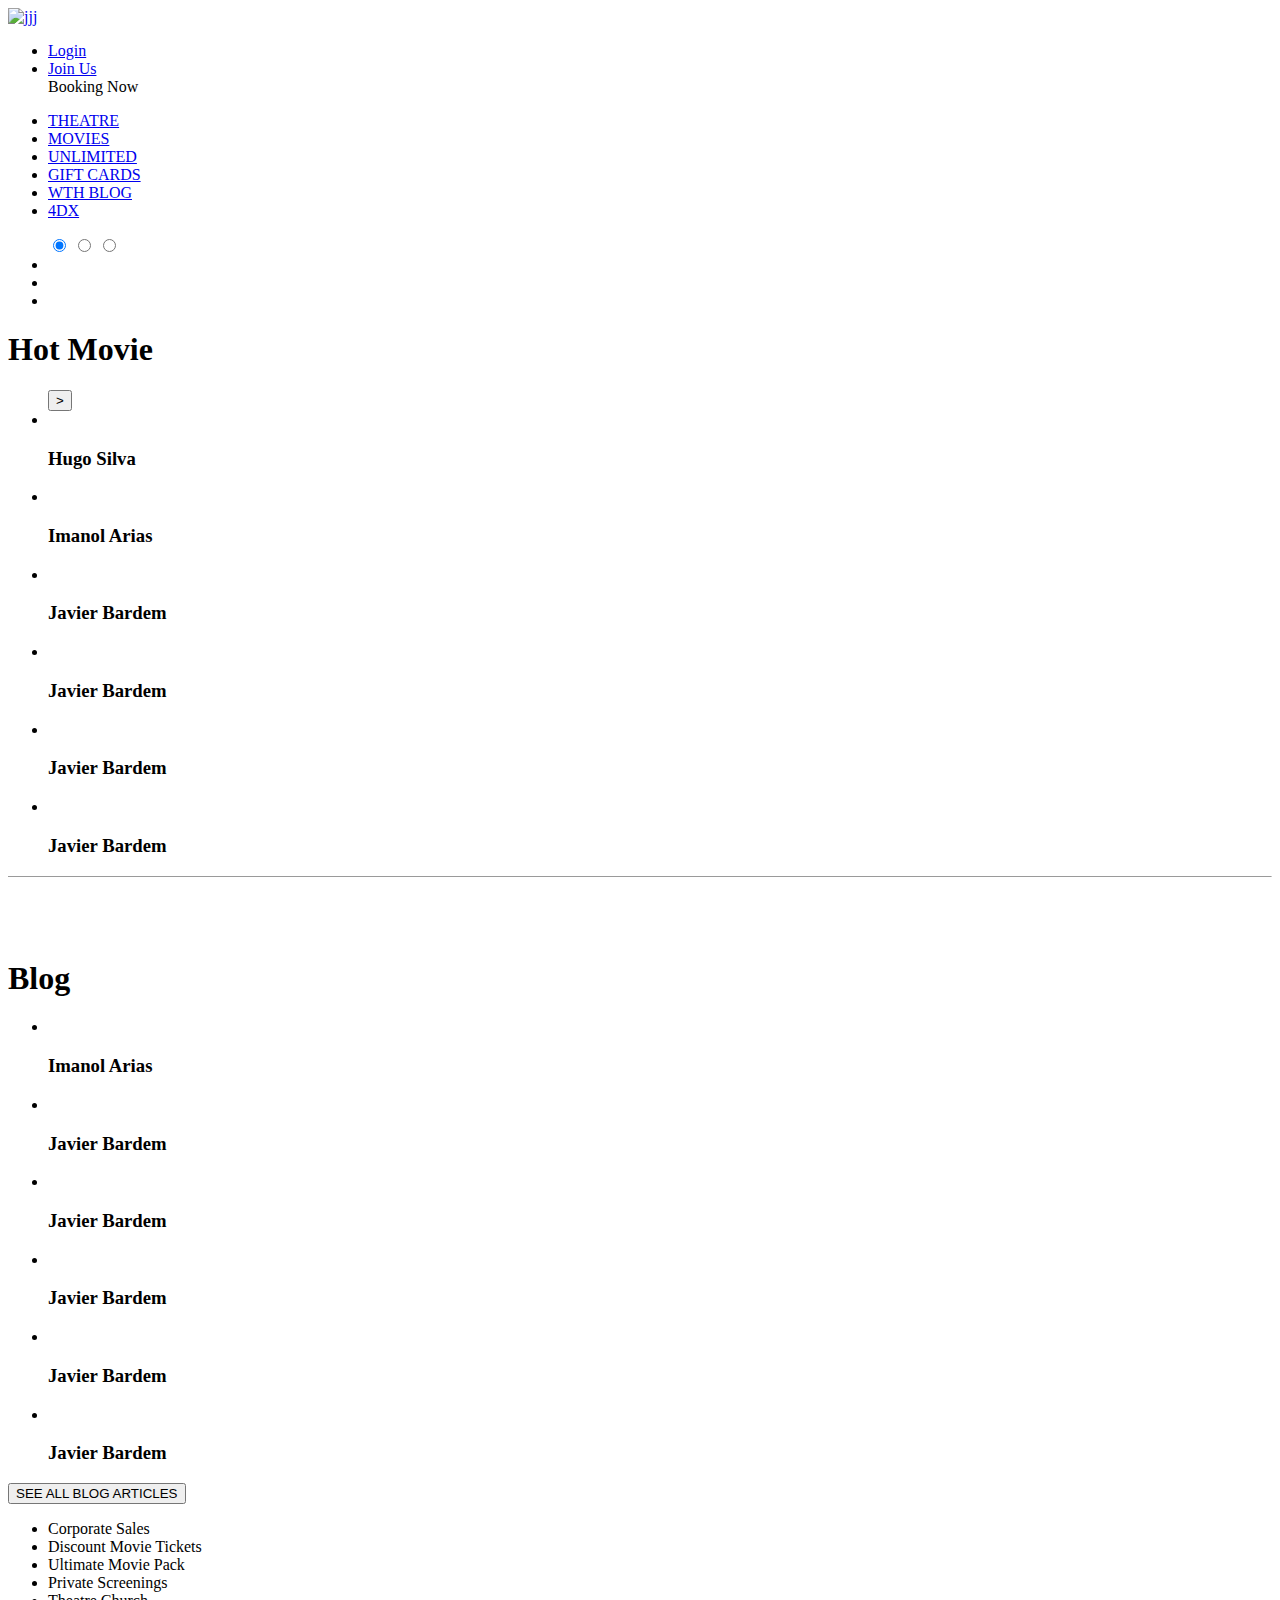
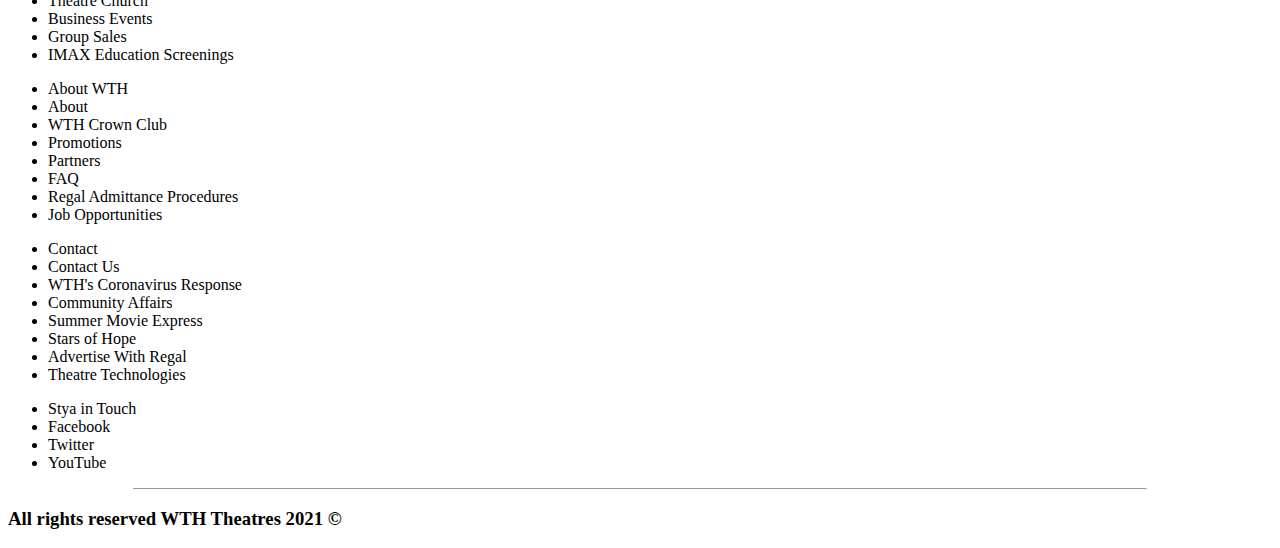
==== index.html @ 6fe7f250 "add all link and banner pic" ====
<!doctype html>
<html>

<head>
	<meta charset="UTF-8">
	<title>What The Hours</title>
	<link href="indexStyle.css" rel="stylesheet" type="text/css">
</head>

<body>

	<div class="wrapper">
		<div class='logoBar'>
			<div class="logo">
				<a href="index.html">
                    <img src="WTHLogo.png" alt="jjj">
                </a>
			</div>
			<div class="logoBarRight">
				<ul>
					<li><a href="#">Login</a></li>
					<li><a href="#">Join Us</a></li>
					<botton class='search'>Booking Now</botton>
				</ul>
			</div>
		</div>
		<div class='navbar'>
			<ul>
				<li><a href="#">THEATRE</a></li>
				<li><a href="/moviePage.html">MOVIES</a></li>
				<li><a href="/unlimited.html">UNLIMITED</a></li>
				<li><a href="/giftcard.html">GIFT CARDS</a></li>
				<li><a href="/blog.html">WTH BLOG</a></li>
				<li><a href="#">4DX</a></li>
			</ul>
		</div>
		<div class='banner'>

			<ul class="slides">
				<input type="radio" id="control-1" name="control" checked>
				<input type="radio" id="control-2" name="control">
				<input type="radio" id="control-3" name="control">

				<!--  Left/Right Button  -->
				<div class="navigator slide-1">
					<label for="control-3">
						<i class="fas fa-chevron-left"></i>
					</label>
					<label for="control-2">
						<i class="fas fa-chevron-right"></i>
					</label>
				</div>

				<div class="navigator slide-2">
					<label for="control-1">
						<i class="fas fa-chevron-left"></i>
					</label>
					<label for="control-3">
						<i class="fas fa-chevron-right"></i>
					</label>
				</div>

				<div class="navigator slide-3">
					<label for="control-2">
						<i class="fas fa-chevron-left"></i>
					</label>
					<label for="control-1">
						<i class="fas fa-chevron-right"></i>
					</label>
				</div>
				<!--  /Left/Right Button  -->

				<li class="slide"></li>
				<li class="slide"></li>
				<li class="slide"></li>

				<div class="controls-visible">
					<label for="control-1"></label>
					<label for="control-2"></label>
					<label for="control-3"></label>
				</div>
			</ul>
		</div>
		<div class='hotMovie'>

			<h1>Hot Movie</h1>


			<ul>
				<div class='triangle'>
					<button>></button>
				
					
				</div>

				<li>
					<a href="singleMovie.html">
						<img src="moviePoster/1.jpg" alt="">
					</a>
					
					

					<h3>Hugo Silva</h3>

				</li>

				<li>
					<img src="moviePoster/2.jpg" alt="">
					<h3>Imanol Arias</h3>

				</li>

				<li>
					<img src="moviePoster/3.jpg" alt="">
					<h3>Javier Bardem</h3>

				</li>

				<li>
					<img src="moviePoster/4.jpg" alt="">
					<h3>Javier Bardem</h3>

				</li>
				<li>
					<img src="moviePoster/5.jpg" alt="">
					<h3>Javier Bardem</h3>

				</li>
				<li>
					<img src="moviePoster/6.jpg" alt="">
					<h3>Javier Bardem</h3>

				</li>

			</ul>
			<hr size=1 style="border:1 dashed lightgrey">
		</div>

		<div class='imaxdiv'>
			<div class='imax'>
				<img src="moviePoster/IMAX-3Card-1000x465.jpg" alt="" srcset="">
			</div>
			<div class='imax'>
				<img src="moviePoster/CinemaSafe-3Card-1000x465.jpg" alt="" srcset="">
			</div>
			<div class='imax'>
				<img src="moviePoster/ScreenX-3Card-1000x465.jpg" alt="" srcset="">
			</div>
		</div>



		<!-- <div class='hotMovie'>

			<h1>Coming Soon</h1>


			<ul>

				<li>
					<div class='imgdiv'>
						<img src="moviePoster/1.jpg" alt="">
					</div>

					<h3>Hugo Silva</h3>

				</li>

				<li>
					<img src="moviePoster/2.jpg" alt="">
					<h3>Imanol Arias</h3>

				</li>

				<li>
					<img src="moviePoster/3.jpg" alt="">
					<h3>Javier Bardem</h3>

				</li>

				<li>
					<img src="moviePoster/4.jpg" alt="">
					<h3>Javier Bardem</h3>

				</li>
				<li>
					<img src="moviePoster/4.jpg" alt="">
					<h3>Javier Bardem</h3>

				</li>
				<li>
					<img src="moviePoster/4.jpg" alt="">
					<h3>Javier Bardem</h3>

				</li>
			</ul>
			<hr size=1 style="border:1 dashed lightgrey">

		</div> -->
		<!-- <div class='comingSoon'> 
		
		<h1>Coming Soon</h1>

		
		<ul>

			<li>
				<img src="moviePoster/5.jpg" alt="">
				<h3>Hugo Silva</h3>
				
			</li>

			<li>
				<img src="moviePoster/6.jpg" alt="">
				<h3>Imanol Arias</h3>
				
			</li>

			<li>
				<img src="moviePoster/7.jpg" alt="">
				<h3>Javier Bardem</h3>
				
			</li>

		</ul>

    </div> -->
		<div class='blog'>

			<h1>Blog</h1>


			<ul>

				<li>
					<img src="blog/Cruella-trailer-drop-Title-Image.jpg" alt="">
					<h3>Imanol Arias</h3>

				</li>

				<li>
					<img src="blog/DnD-movie-adds-more-cast-Title-Image.jpg" alt="">
					<h3>Javier Bardem</h3>

				</li>

				<li>
					<img src="blog/face-off-sequel-TitleImage.jpg" alt="">
					<h3>Javier Bardem</h3>

				</li>
				<li>
					<img src="blog/Marvel2-villian-theory-Title-Image.jpg" alt="">
					<h3>Javier Bardem</h3>

				</li>
				<li>
					<img src="blog/The-King-and-I-remake-at-Paramount-TitleImage.jpg" alt="">
					<h3>Javier Bardem</h3>

				</li>
				<li>
					<img src="blog/What-we-know-about-Hotel-T4-Title-Image.jpg" alt="">
					<h3>Javier Bardem</h3>

				</li>

			</ul>

			<button>SEE ALL BLOG ARTICLES</button>

		</div>

		<div class="footer">
			
			<div class="rightpart">
				<div class="list">
					<ul class='ull'>
						<li class='firstli'>Corporate Sales</li>
						<li>Discount Movie Tickets</li>
						<li>Ultimate Movie Pack</li>
						<li>Private Screenings</li>
						<li>Theatre Church</li>
						<li>Business Events</li>
						<li>Group Sales</li>
						<li>IMAX Education Screenings</li>
					</ul>
				</div>
				<div class="list1">

					<ul class='ull'>
						<li class='firstli'>About WTH</li>
						<li>About</li>
						<li>WTH Crown Club</li>
						<li>Promotions</li>
						<li>Partners</li>
						<li>FAQ</li>
						<li>Regal Admittance Procedures</li>
						<li>Job Opportunities</li>
					</ul>
				</div>
				<div class="list2">
					<ul class='ull'>
						<li class='firstli'>Contact</li>
						<li>Contact Us</li>
						<li>WTH's Coronavirus Response</li>
						<li>Community Affairs</li>
						<li>Summer Movie Express</li>
						<li>Stars of Hope</li>
						<li>Advertise With Regal</li>
						<li>Theatre Technologies</li>
					</ul>
				</div>

				<div class="list2">
					<ul class='ull'>
						<li class='firstli'>Stya in Touch</li>
						<li>Facebook</li>
						<li>Twitter</li>
						<li>YouTube</li>
					</ul>
				</div>
			</div>

			<hr size=1 width="80%" style="border:1 dashed lightgrey">
			<h3 class='copyright'>All rights reserved WTH Theatres 2021 ©</h3>




		</div>
	</div>

</body>

</html>
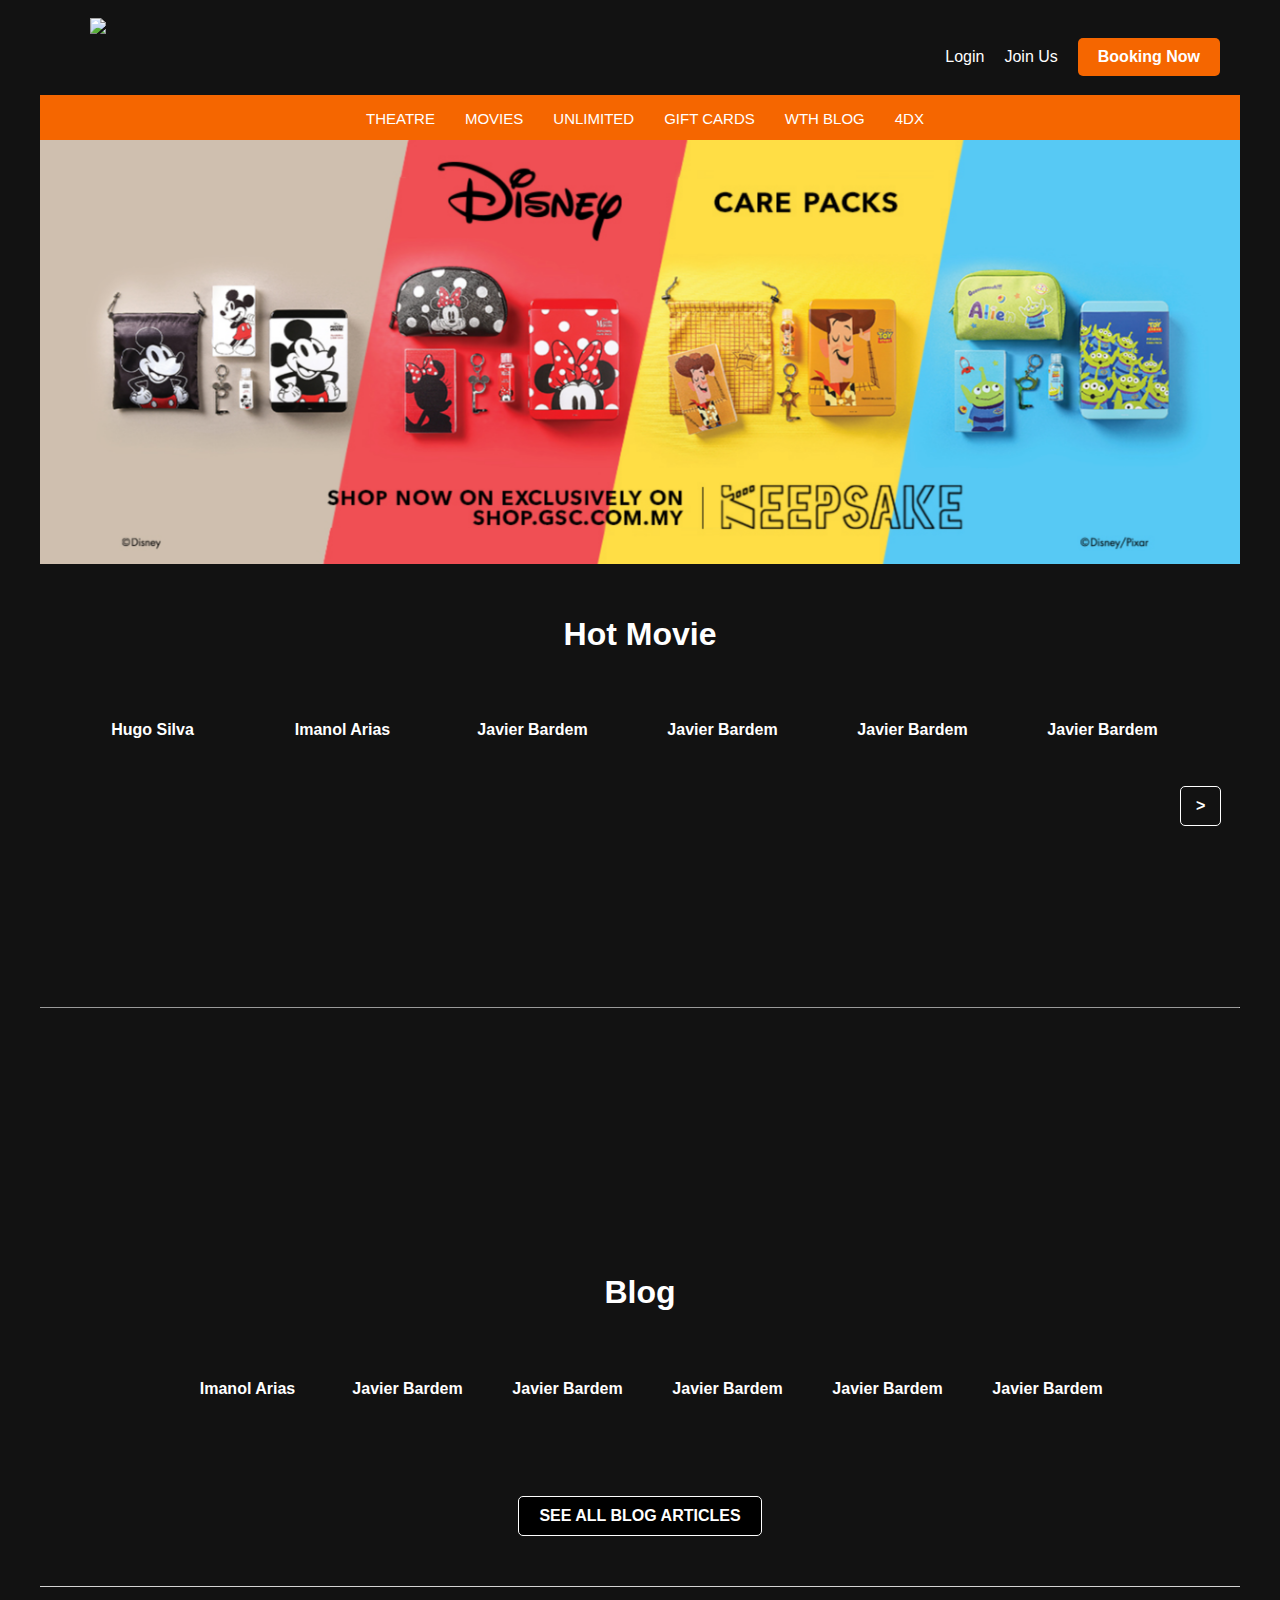
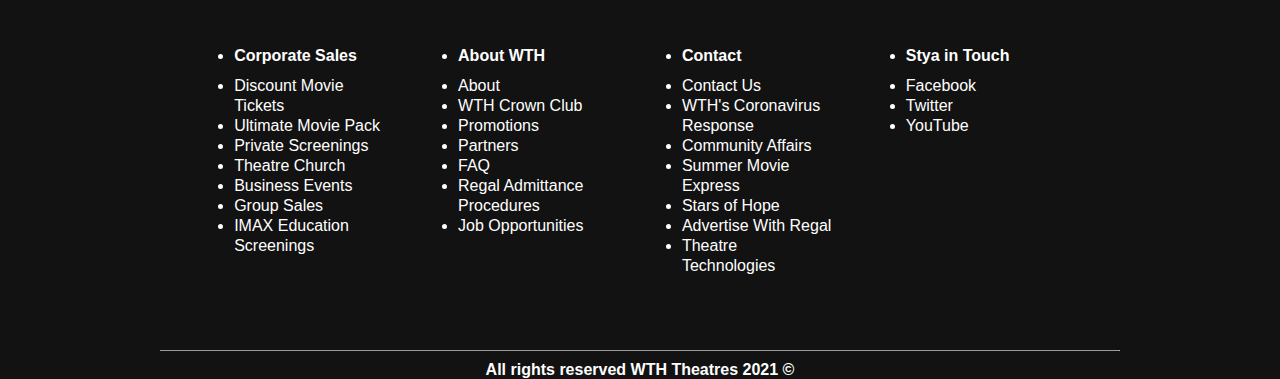
==== commit 09bc85e1: "rwd" ====
--- a/index.html
+++ b/index.html
@@ -4,118 +4,98 @@
 <head>
 	<meta charset="UTF-8">
 	<title>What The Hours</title>
+
 	<link href="indexStyle.css" rel="stylesheet" type="text/css">
+	<link rel="stylesheet" href="https://pro.fontawesome.com/releases/v5.10.0/css/all.css"
+		integrity="sha384-AYmEC3Yw5cVb3ZcuHtOA93w35dYTsvhLPVnYs9eStHfGJvOvKxVfELGroGkvsg+p" crossorigin="anonymous" />
+
 </head>
 
 <body>
 
 	<div class="wrapper">
+
+		
 		<div class='logoBar'>
 			<div class="logo">
 				<a href="index.html">
-                    <img src="WTHLogo.png" alt="jjj">
-                </a>
+					<img src="WTHLogo.png" alt="jjj">
+				</a>
 			</div>
 			<div class="logoBarRight">
 				<ul>
-					<li><a href="#">Login</a></li>
-					<li><a href="#">Join Us</a></li>
-					<botton class='search'>Booking Now</botton>
+					<li class='nVersion'><a href="#">Login</a></li>
+					<li class='nVersion'><a href="#">Join Us</a></li>
+					<li class='nVersion'><button class='search'>Booking Now</button></li>
+
+					<li class='phoneVersion'>
+						<a href="#">
+							<i class="fas fa-user-alt"></i>
+						</a>
+					</li>
+					
+					<li class='phoneVersion'>
+						<a href='#'>
+							<i class="fas fa-store"></i>
+						</a>
+					</li>
+					<li class='phoneVersion'>
+						<button class='btn_switch'>
+							<i class="fas fa-bars"></i>
+						</button>
+					</li>
 				</ul>
-			</div>
-		</div>
-		<div class='navbar'>
+				
+			</div>
+		</div>
+		<div class='nav'>
+			<div class='navbar'>
+				<ul>
+					<li><a href="#">THEATRE</a></li>
+					<li><a href="moviePage.html">MOVIES</a></li>
+					<li><a href="unlimited.html">UNLIMITED</a></li>
+					<li><a href="giftcard.html">GIFT CARDS</a></li>
+					<li><a href="blog.html">WTH BLOG</a></li>
+					<li><a href="#">4DX</a></li>
+				</ul>
+			</div>
+		</div>
+
+
+
+		<div class="img_block">
+			<!-- <img src="https://picsum.photos/id/866/800/400"> -->
+			<img src="bannercopy1.png" alt="">
+		</div>
+
+
+		<div class='hotMovie'>
+
+			<h1>Hot Movie</h1>
+
+			<div class='triangle'>
+				<button>></button>
+
+			</div>
 			<ul>
-				<li><a href="#">THEATRE</a></li>
-				<li><a href="/moviePage.html">MOVIES</a></li>
-				<li><a href="/unlimited.html">UNLIMITED</a></li>
-				<li><a href="/giftcard.html">GIFT CARDS</a></li>
-				<li><a href="/blog.html">WTH BLOG</a></li>
-				<li><a href="#">4DX</a></li>
-			</ul>
-		</div>
-		<div class='banner'>
-
-			<ul class="slides">
-				<input type="radio" id="control-1" name="control" checked>
-				<input type="radio" id="control-2" name="control">
-				<input type="radio" id="control-3" name="control">
-
-				<!--  Left/Right Button  -->
-				<div class="navigator slide-1">
-					<label for="control-3">
-						<i class="fas fa-chevron-left"></i>
-					</label>
-					<label for="control-2">
-						<i class="fas fa-chevron-right"></i>
-					</label>
-				</div>
-
-				<div class="navigator slide-2">
-					<label for="control-1">
-						<i class="fas fa-chevron-left"></i>
-					</label>
-					<label for="control-3">
-						<i class="fas fa-chevron-right"></i>
-					</label>
-				</div>
-
-				<div class="navigator slide-3">
-					<label for="control-2">
-						<i class="fas fa-chevron-left"></i>
-					</label>
-					<label for="control-1">
-						<i class="fas fa-chevron-right"></i>
-					</label>
-				</div>
-				<!--  /Left/Right Button  -->
-
-				<li class="slide"></li>
-				<li class="slide"></li>
-				<li class="slide"></li>
-
-				<div class="controls-visible">
-					<label for="control-1"></label>
-					<label for="control-2"></label>
-					<label for="control-3"></label>
-				</div>
-			</ul>
-		</div>
-		<div class='hotMovie'>
-
-			<h1>Hot Movie</h1>
-
-
-			<ul>
-				<div class='triangle'>
-					<button>></button>
-				
-					
-				</div>
-
 				<li>
 					<a href="singleMovie.html">
 						<img src="moviePoster/1.jpg" alt="">
+						<h3>Hugo Silva</h3>
 					</a>
-					
-					
-
-					<h3>Hugo Silva</h3>
-
-				</li>
-
-				<li>
-					<img src="moviePoster/2.jpg" alt="">
-					<h3>Imanol Arias</h3>
-
-				</li>
-
-				<li>
-					<img src="moviePoster/3.jpg" alt="">
-					<h3>Javier Bardem</h3>
-
-				</li>
-
+				</li>
+				<li>
+					<a>
+						<img src="moviePoster/2.jpg" alt="">
+						<h3>Imanol Arias</h3>
+					</a>
+				</li>
+				<li>
+					<a>
+						<img src="moviePoster/3.jpg" alt="">
+						<h3>Javier Bardem</h3>
+					</a>
+				</li>
 				<li>
 					<img src="moviePoster/4.jpg" alt="">
 					<h3>Javier Bardem</h3>
@@ -148,58 +128,8 @@
 			</div>
 		</div>
 
-
-
-		<!-- <div class='hotMovie'>
-
-			<h1>Coming Soon</h1>
-
-
-			<ul>
-
-				<li>
-					<div class='imgdiv'>
-						<img src="moviePoster/1.jpg" alt="">
-					</div>
-
-					<h3>Hugo Silva</h3>
-
-				</li>
-
-				<li>
-					<img src="moviePoster/2.jpg" alt="">
-					<h3>Imanol Arias</h3>
-
-				</li>
-
-				<li>
-					<img src="moviePoster/3.jpg" alt="">
-					<h3>Javier Bardem</h3>
-
-				</li>
-
-				<li>
-					<img src="moviePoster/4.jpg" alt="">
-					<h3>Javier Bardem</h3>
-
-				</li>
-				<li>
-					<img src="moviePoster/4.jpg" alt="">
-					<h3>Javier Bardem</h3>
-
-				</li>
-				<li>
-					<img src="moviePoster/4.jpg" alt="">
-					<h3>Javier Bardem</h3>
-
-				</li>
-			</ul>
-			<hr size=1 style="border:1 dashed lightgrey">
-
-		</div> -->
-		<!-- <div class='comingSoon'> 
 		
-		<h1>Coming Soon</h1>
+		<!-- <h1>Coming Soon</h1>
 
 		
 		<ul>
@@ -272,7 +202,7 @@
 		</div>
 
 		<div class="footer">
-			
+
 			<div class="rightpart">
 				<div class="list">
 					<ul class='ull'>
@@ -331,6 +261,42 @@
 		</div>
 	</div>
 
+
+
+
+
+
+
+
+	<script src="https://ajax.googleapis.com/ajax/libs/jquery/3.5.1/jquery.min.js"></script>
+	<script>
+		$(function () {
+			// 點擊按鈕，選單縮放
+			$("button.btn_switch").on("click", function () {
+				$("div.navbar").slideToggle();
+			});
+		});
+
+
+		// =============== change the hambuger button ===============
+		// var hamburgerBtn = document.getElementsByClassName('btn_switch')[0];
+		// var hamburgerCls = document.getElementsByClassName('phoneVersion')[2];
+		// console.log(hamburgerCls.style);
+		// hamburgerBtn.addEventListener('click', function () {
+		// 	if (hamburgerBtn.innerHTML == '<i class="fas fa-bars"></i>' || hamburgerCls.style.display == '') {
+		// 		hamburgerBtn.innerHTML = '<i class="far fa-times-circle"></i>';
+		// 		hamburgerCls.style.display = 'inline';
+		// 		console.log(hamburgerBtn.innerHTML);
+		// 	} else if (hamburgerBtn.innerHTML == '<i class="far fa-times-circle"></i>') {
+		// 		hamburgerBtn.innerHTML = '<i class="fas fa-bars"></i>';
+		// 	}
+
+		// });
+
+
+
+
+	</script>
 </body>
 
 </html>--- a/indexStyle.css
+++ b/indexStyle.css
@@ -0,0 +1,704 @@
+@import url("reset.css");
+*{
+    box-sizing: border-box;
+}
+
+body{
+    
+    background-color: #121212;
+    text-decoration: none;
+    font-size: 0;
+}
+img{
+    max-width: 100%;
+}
+a{
+    text-decoration:none;
+}
+
+li{
+    font-size: 16px;
+}
+
+h3{
+    font-size: 16px;
+}
+
+
+.wrapper {
+	width: 1200px;
+    margin: 0 auto;
+    background-color: #121212;
+    font-family: exo,helvetica neue,helvetica,arial,serif!important;
+    
+}
+
+@media screen and (min-width: 992px) and (max-width: 1199px){
+    .wrapper{
+        width: 960px;
+    }
+    
+}
+@media screen and (min-width: 768px) and (max-width: 991px){
+    .wrapper{
+        width: 720px;
+    }
+}
+
+@media screen and (min-width: 576px) and (max-width: 767px){
+    .wrapper{
+        width: 540px;
+    }
+}   
+
+@media screen and (max-width: 576px){
+    .wrapper{
+        width: 100%;
+    }
+}
+
+/* ===============LOGO BAR SECTION=============== */
+
+.logoBar{
+    overflow: hidden;
+    height: 87px;
+    background-color:#121212
+}
+.logo {
+    float: left;
+    padding-top: 10px;
+    padding-left: 50px;
+}
+
+.logo img{
+    width: 70px;
+    height: 70px;
+}
+
+.logoBarRight {
+    float: right;
+    
+    overflow: hidden;
+    /* padding-right: 150px; */
+    padding-top: 30px;
+}
+
+
+.logoBarRight li{
+    padding-right: 20px;
+    display: inline-block;
+    text-decoration:none;
+    
+}
+.logoBarRight li a {
+    color:white;
+    
+}
+
+.logoBarRight button{
+    background-color: #f56600; /* Green */
+    border: none;
+    color: white;
+    font-weight: bold;
+    padding: 10px 20px;
+    text-align: center;
+    text-decoration: none;
+    display: inline-block;
+    font-size: 16px;
+    border-radius: 5px;
+    outline: none;
+}
+
+.logoBarRight .phoneVersion{
+    display: none;
+}
+
+@media screen and (min-width: 576px) and (max-width: 767px){
+    .logoBar{
+        width: 520px;
+        position: relative;
+        z-index: 1;
+    }
+    
+    .nav{
+        position: relative;
+        z-index: 1;
+    }
+
+    .logoBarRight{
+        position: absolute;
+        width: 180px;
+        padding-right: 0;
+        left: 75%;
+    }
+    .logoBarRight ul{
+        width:180px;
+    }
+
+    .logoBarRight li{
+        padding-right: 20px;
+        display: inline-block;
+        text-decoration:none;
+    }
+    .logoBarRight .nVersion{
+        display: none;
+    }
+
+    .logoBarRight .phoneVersion{
+        display: inline-block;
+    }
+
+    .logo {
+        padding-top: 10px;
+        padding-left: 30px;
+    }
+
+    .fas, .far{
+        color: white;
+        font-size: 25px;
+    }
+
+    .logoBarRight button{
+        background-color: #121212;
+        border: none;
+        color: #121212;
+        font-weight: bold;
+        padding: 0 ;
+        text-align: center;
+        text-decoration: none;
+        display: inline-block;
+        font-size: 16px;
+        border-radius: 5px;
+    }
+}  
+
+
+/* 行動版時，調整列表樣式 */
+@media screen and (max-width: 576px){
+
+    .logoBar{
+        width: 520px;
+        position: relative;
+        z-index: 1;
+    }
+    
+    .nav{
+        position: relative;
+        z-index: 1;
+    }
+
+    
+    .logoBarRight{
+        position: absolute;
+        width: 180px;
+        padding-right: 0;
+        left: 67%;
+        /* float: right; */
+    }
+    .logoBarRight ul{
+        width:180px;
+    }
+
+    .logoBarRight li{
+        padding-right: 20px;
+        display: inline-block;
+        text-decoration:none;
+    }
+    .logoBarRight .nVersion{
+        display: none;
+    }
+
+    .logoBarRight .phoneVersion{
+        display: inline-block;
+    }
+
+    .logo {
+        padding-top: 10px;
+        padding-left: 50px;
+    }
+
+    .fas, .far{
+        color: white;
+        font-size: 25px;
+    }
+
+    /* .far{
+        color: white;
+        font-size: 25px;
+    } */
+
+    .logoBarRight button{
+        background-color: #121212;
+        border: none;
+        color: #121212;
+        font-weight: bold;
+        padding: 0 ;
+        text-align: center;
+        text-decoration: none;
+        display: inline-block;
+        font-size: 16px;
+        border-radius: 5px;
+    }
+
+}
+
+
+
+/* ===============NAV BAR SECTION=============== */
+
+
+.navbar{
+    background-color: #f56600;
+    text-align: center;
+    height: 45px;
+}
+
+.navbar ul{
+    padding-top: 15px;
+    display: inline-block;
+    background-color: #f56600;
+}
+
+.navbar li{ 
+    display: inline-block;
+    padding-right: 30px;
+    
+}
+
+.navbar li a{
+    color:white;
+    font-size: 15px;
+}
+
+
+@media screen and (min-width: 992px) and (max-width: 1199px){
+    .navbar{
+        display: block !important;
+    }
+}
+
+@media screen and (min-width: 768px) and (max-width: 991px){
+    .navbar{
+        width: 100%;
+        display: block !important;
+    }
+}
+
+@media screen and (min-width: 576px) and (max-width: 767px){
+    .navbar{
+        width: 100%;
+        display: none;
+    }
+    .navbar ul{
+        width: 100%;
+    }
+
+    .navbar li{
+        display: block;
+        padding-right: 0;
+        line-height:2;
+    }
+}   
+
+/* 行動版時，調整列表樣式 */
+@media screen and (max-width: 576px){
+    .navbar{
+        width: 100%;
+        display: none;
+    }
+
+    .navbar ul{
+        width: 100%;
+    }
+
+    .navbar li{
+        display: block;
+        padding-right: 0;
+        line-height:2;
+    }    
+}
+
+
+
+
+/* hot movie */
+
+.hotMovie{
+    overflow: hidden;
+    background-color: #121212;
+    margin: 0 auto;
+    position: relative;
+    
+}
+
+
+.hotMovie h1{
+    background-color: #121212;
+	text-align:center;
+	font-size: 32px;
+    color: white;
+    font-weight: bold;
+    height: 80px;
+    padding-top: 30px;
+    padding-bottom: 50px;
+    
+}
+
+
+
+
+.hotMovie ul{
+    list-style: none;
+    padding-left: 20px;
+}
+.hotMovie li img{
+    max-width: 100%;
+}
+.hotMovie li{
+    width: 190px;
+    height: 320px;
+    padding-right: 5px;
+    /* float: left; */
+    display: inline-block;
+	/* margin-left: 30px; */
+}
+
+.hotMovie h3{
+	text-align: center;
+    color:white;
+    font-weight: bold;
+}
+
+.hotMovie .triangle{
+    
+    position: absolute;
+    top: 50%;
+    left: 95%;
+    /* top: 80px;
+    left: 200px; */
+}
+
+.hotMovie .triangle button{
+    background-color:#121212; /* Green */
+    border: 1px solid white;
+    color: white;
+    font-weight: bold;
+    padding: 10px 15px;
+    text-align: center;
+    text-decoration: none;
+    display: inline-block;
+    font-size: 16px;
+    border-radius: 5px;
+    outline: none;
+}
+
+
+
+
+@media screen and (min-width: 992px) and (max-width: 1199px){
+   
+    .hotMovie ul{
+        width: 100%;
+        /* border: 1px solid yellow; */
+        white-space: nowrap;
+        overflow-x: auto;
+    }
+    .hotMovie li{
+        border: 1px solid white;
+        width: calc((100% - 50px) / 5);
+        height: 350px;
+        margin-right: 10px;
+        padding-right: 0;
+    }
+
+    .hotMovie li:last-child{
+        margin-right: 0;
+    }
+
+    
+}
+
+@media screen and (min-width: 768px) and (max-width: 991px){
+    
+    .hotMovie ul{
+        width: 100%;
+        /* border: 1px solid red; */
+        white-space: nowrap;
+        overflow-x: auto;
+    }
+    .hotMovie li{
+        /* border: 1px solid greenyellow; */
+        width: calc((100% - 50px) / 4);
+        height: 300px;
+        margin-right: 10px;
+        padding-right: 0;
+    }
+
+    .hotMovie li:last-child{
+        margin-right: 0;
+    }
+    
+    
+}
+
+@media screen and (min-width: 576px) and (max-width: 767px){
+    .hotMovie ul{
+        width: 100%;
+        /* border: 1px solid red; */
+        white-space: nowrap;
+        overflow-x: auto;
+    }
+    .hotMovie li{
+        /* border: 1px solid greenyellow; */
+        width: calc((100% - 50px) / 3);
+        height: 300px;
+        margin-right: 10px;
+        padding-right: 0;
+    }
+
+    ..hotMovie li:last-child{
+        margin-right: 0;
+    }
+}   
+
+@media screen and (max-width: 576px){
+
+    /* .hotMovie ul{
+        border: 1px solid red;
+        white-space: nowrap;
+        overflow-x: auto;
+    }
+    .hotMovie li{
+        border: 1px solid green;
+        width: 150px;
+        height: 300px;
+        padding-right: 10px;
+        
+        display: inline-block;
+    } */
+    .hotMovie ul{
+        width: 100%;
+        /* border: 1px solid red; */
+        white-space: nowrap;
+        overflow-x: auto;
+    }
+    .hotMovie li{
+        /* border: 1px solid greenyellow; */
+        width: calc((100% - 50px) / 3);
+        height: 300px;
+        margin-right: 10px;
+        padding-right: 0;
+    }
+
+    /* .hotMovie li:nth-child(3n){
+        margin-right: 0;
+    } */
+
+    .hotMovie li:last-child{
+        margin-right: 0;
+    }
+}
+
+
+.imaxdiv{
+    text-align: center;
+    padding-top: 25px;
+    padding-bottom: 50px;
+}
+
+.imaxdiv .imax{
+    display: inline-block;
+    padding-right: 20px;
+    vertical-align: top;
+    width: 300px;
+    height: 140px;
+}
+
+@media screen and (min-width: 768px) and (max-width: 991px){
+   
+
+    .imaxdiv .imax{
+
+        display: inline-block;
+        padding-right: 20px;
+        vertical-align: top;
+        width: calc((100% - 60px) / 3);
+        height: 200px;
+    }
+}
+
+@media screen and (min-width: 576px) and (max-width: 767px){
+    .imaxdiv{
+        padding-top: 50px;
+        padding-left: 10px;
+    }
+
+    .imaxdiv .imax{
+
+        display: block;
+        padding-right: 20px;
+        padding-bottom: 20px;
+        
+        width: 100%;
+        height: 100%;
+    }
+}
+@media screen and (max-width: 576px){
+    .imaxdiv{
+        padding-top: 50px;
+        padding-left: 10px;
+    }
+
+    .imaxdiv .imax{
+
+        display: block;
+        padding-right: 20px;
+        padding-bottom: 20px;
+        
+        width: 100%;
+        height: 100%;
+    }
+}
+
+/* blog */
+.blog{
+    overflow: hidden;
+    background-color: #121212;
+    text-align: center;
+    
+}
+
+
+.blog h1{
+    background-color: #121212;
+	text-align: center;
+	font-size: 32px;
+    color: white;
+    font-weight: bold;
+    height: 80px;
+    padding-top: 30px;
+    padding-bottom: 50px;
+}
+
+.blog ul{
+    list-style: none;
+    padding-left: 20px;
+}
+.blog li img{
+    max-width: 100%;
+}
+.blog li{
+    width: 160px;
+    height: 150px;
+    padding-right: 5px;
+    /* float: left; */
+    display: inline-block;
+	/* margin-left: 30px; */
+}
+
+.blog h3{
+	text-align: center;
+    color:white;
+    font-weight: bold;
+}
+
+.blog button{
+    background-color: black;
+    border: white 1px solid;
+    color: white;
+    font-weight: bold;
+    padding: 10px 20px;
+    text-align: center;
+    text-decoration: none;
+    display: inline-block;
+    font-size: 16px;
+    border-radius: 5px;
+}
+
+
+/* .hotMovie .triangle{
+    float: right;
+    padding-bottom: 100px;
+    clear: both;
+    overflow: hidden;
+} */
+
+.footer{
+    background-color: #121212;
+    height: 333px;
+    padding-top: 25px;
+    margin-top: 50px;
+    border-top:1px solid lightgray;
+    text-align: center;
+    
+   }
+   
+  
+   
+   .rightpart{
+    font-size: 14px;
+    display:inline-block;
+    vertical-align: top;
+    color: white;
+    margin: 0 auto;
+    text-align: center;
+    padding-top: 20px;
+    padding-bottom: 20px;
+    
+   }
+   .leftpart img{
+    display: inline-block;
+    padding-left: 200px;
+    margin-top: 80px;
+   }
+   .leftpart ul{
+    padding-left: 200px;
+   
+   }
+   
+   .leftpart li{
+    color: white;
+    display: inline-block;
+    vertical-align: top;
+   }
+   
+   .list{
+    display: inline-block;
+    vertical-align: top;
+    width: 220px;
+   
+   }
+   
+   .list1{
+    display: inline-block;
+    vertical-align: top;
+    width: 220px;
+   }
+   
+   .list2{
+    display: inline-block;
+    vertical-align: top;
+    width: 220px;
+    
+   }
+   
+   .ull{
+    padding-right: 30px;
+    padding-bottom: 40px;
+    line-height: 20px;
+    text-align: left;
+   }
+
+   .footer .rightpart .ull .firstli{
+       font-weight: bold;
+       padding-bottom: 10px;
+   }
+   .copyright{
+       color:white;
+       margin: 0 auto;
+       text-align: center;
+   }
+
+   .copyright{
+       padding-top: 10px;
+   }